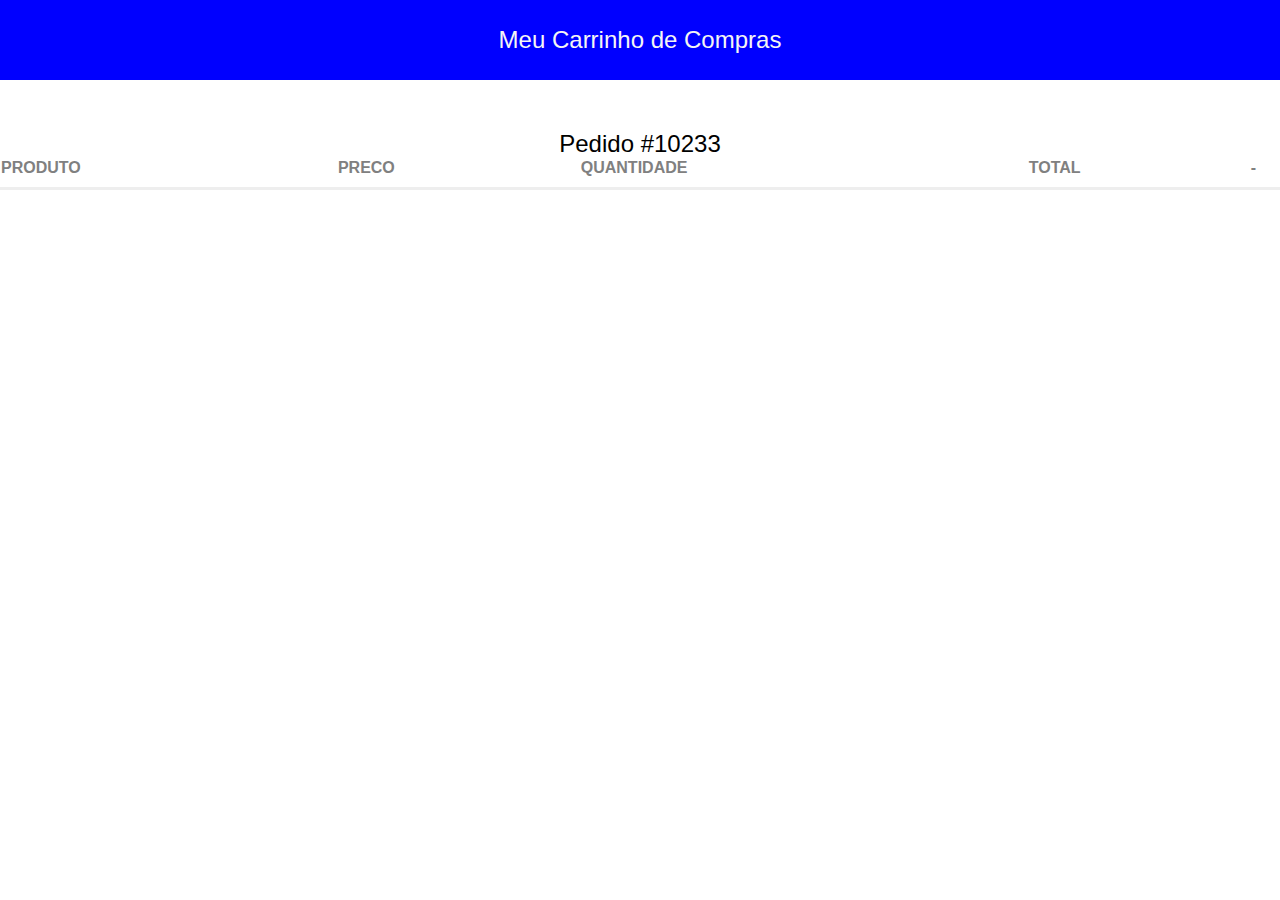
==== Shopping-cart/index.html @ 515995c1 "Projeto Shopping Cart" ====
<!DOCTYPE html>
<html lang="en">
<head>
    <meta charset="UTF-8">
    <meta name="viewport" content="width=device-width, initial-scale=1.0">
    <title>Carrinho de Compras</title>
    <link rel="stylesheet" href="style.css">
</head>
<body>
    <header>
        <span>Meu Carrinho de Compras</span>
    </header>
    
    <main>
        <div class="page-title">Pedido #10233</div>
        <div class="content">
            <section>
                <table>
                    <thead>
                        <tr>
                            <th>Produto</th>
                            <th>Preco</th>
                            <th>Quantidade</th>
                            <th>Total</th>
                            <th>-</th>
                        </tr>
                    </thead>
                    <tbody>

                    </tbody>
                </table>
            </section>
        </div>
    </main>
</body>
</html>
---- Shopping-cart/style.css ----
*{
    font-family:Verdana, Geneva, Tahoma, sans-serif ;
}

body{
    margin: 0;
    padding: 0;
}

body > header{
    background: blue;
    width: 100%;
    display: flex;
    flex-direction: column;
    justify-content: center;
    font-size: 1.5em;
    color: whitesmoke;
    height: 80px;
    text-align: center;
}

main .page-title{
    font-size: 1.5em;
    text-align: center;
    margin-top: 50px;
}

table{
    width: 100%;
    border-collapse: collapse;
}

table thead tr{
    border-bottom: 3px solid #eee;
}

table thead tr th{
    text-align: left;
    padding-bottom: 10px;
    text-transform: uppercase;
    color: grey;
}
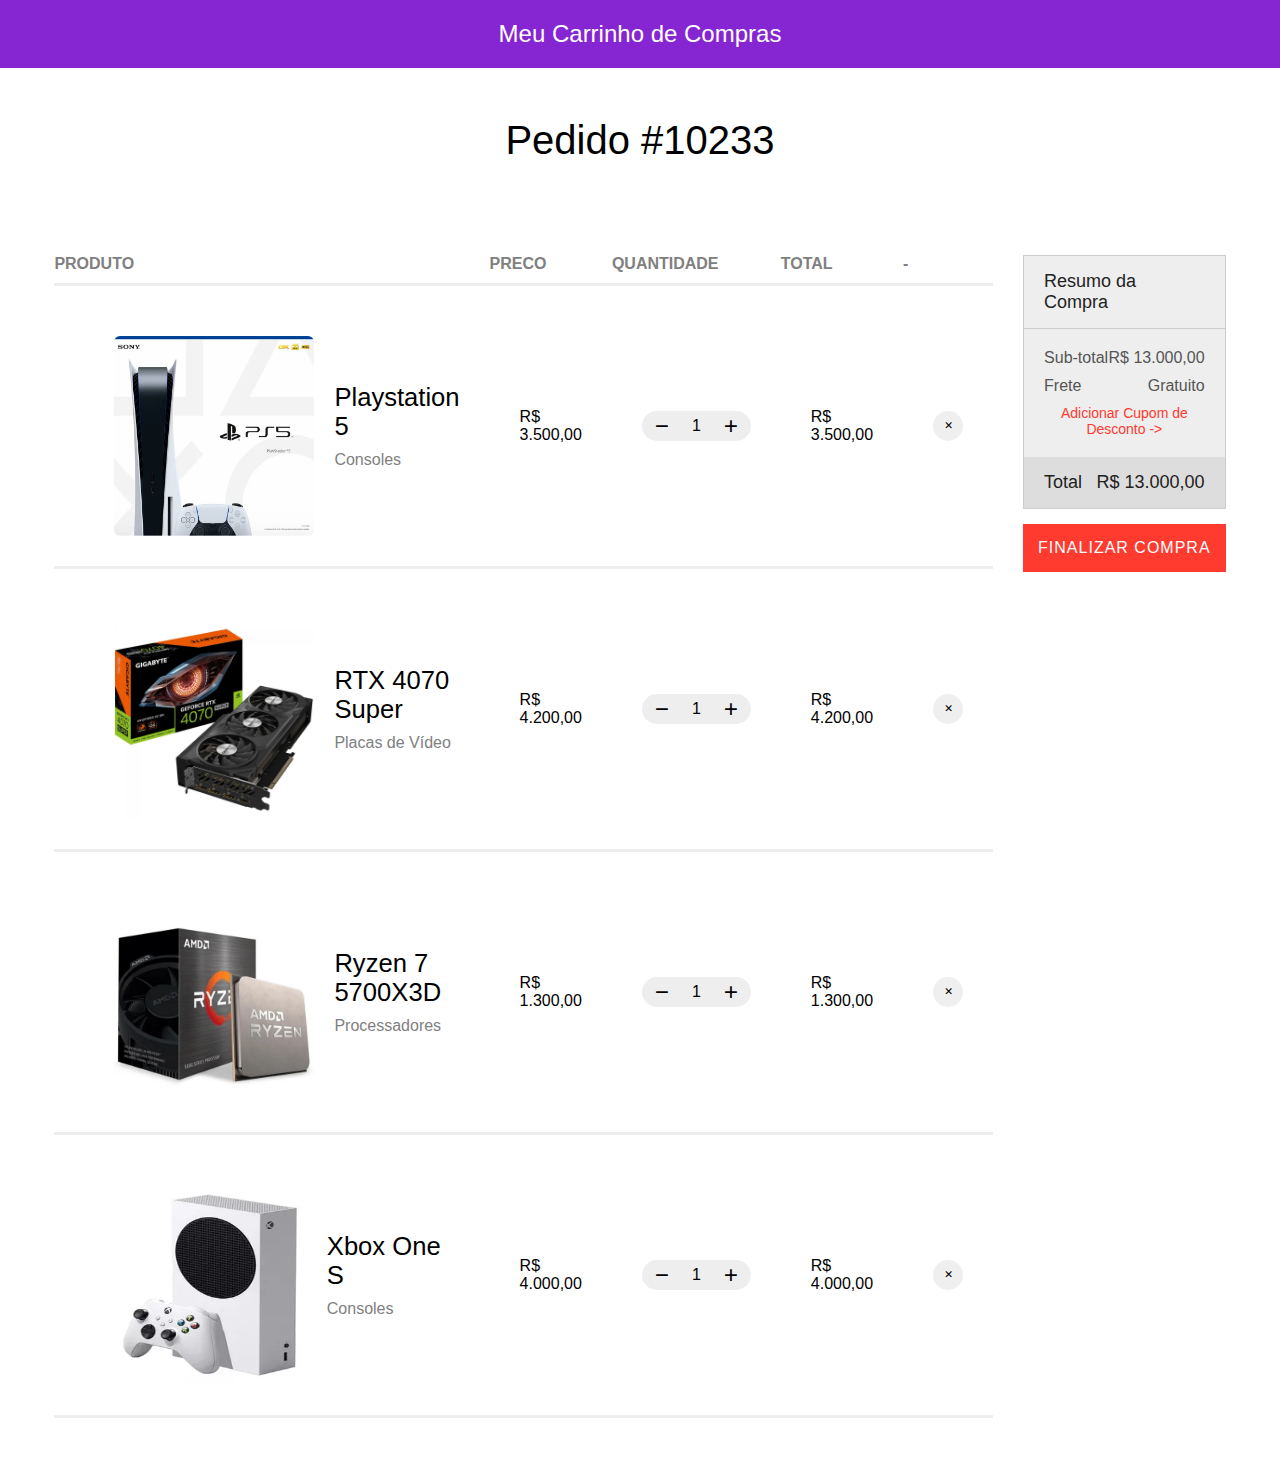
==== commit 123d251e: "Complete Shop Cart" ====
--- a/Shopping-cart/index.html
+++ b/Shopping-cart/index.html
@@ -5,6 +5,7 @@
     <meta name="viewport" content="width=device-width, initial-scale=1.0">
     <title>Carrinho de Compras</title>
     <link rel="stylesheet" href="style.css">
+    <link rel="stylesheet" href="https://unpkg.com/boxicons@2.1.4/css/boxicons.min.css">
 </head>
 <body>
     <header>
@@ -12,7 +13,7 @@
     </header>
     
     <main>
-        <div class="page-title">Pedido #10233</div>
+        <div class="page-title">Pedido #10233</div><br>
         <div class="content">
             <section>
                 <table>
@@ -26,10 +27,179 @@
                         </tr>
                     </thead>
                     <tbody>
+                        <tr>                            
+                            <td>
+                                <div class="product">                                    
+                                    <img src="images/ps5.png" alt="Playstation 5"
+                                        height="200"
+                                        width="200"
+                                    >
+                                    <div class="info">
+                                        <div class="name">Playstation 5</div>
+                                        <div class="category">Consoles</div>
+                                    </div>
+                                </div>
+                            </td>
+                            <td>R$ 3.500,00</td>
+                            <td>
+                                <div class="bt-quantity">
+                                    <button>
+                                        <i class="bx bx-minus"></i>
+                                    </button>
+                                    <span>1</span>
+                                    <button>
+                                        <i class="bx bx-plus"></i>
+                                    </button>
+                                </div>
+                            </td>
+                            <td>R$ 3.500,00</td>
+                            <td>
+                                <div class="remove">
+                                    <button>
+                                        <i class="bx bx-x"></i>
+                                    </button>
+                                </div>
+                            </td>
+                        </tr>
+                        
+                        <tr>
+                            <td>
+                                <div class="product">
+                                    <img 
+                                        src="images/rtx4070.webp" 
+                                        alt="Placa de vídeo RTX 4070 Super"
+                                        height="200"
+                                        width="200"
+                                    >
+                                    <div class="info">
+                                        <div class="name">RTX 4070 Super</div>
+                                        <div class="category">Placas de Vídeo</div>
+                                    </div>
+                                </div>
+                            </td>
+                            <td>R$ 4.200,00</td>
+                            <td>
+                                <div class="bt-quantity">
+                                    <button>
+                                        <i class="bx bx-minus"></i>
+                                    </button>
+                                    <span>1</span>
+                                    <button>
+                                        <i class="bx bx-plus"></i>
+                                    </button>
+                                </div>
+                            </td>
+                            <td>R$ 4.200,00</td>
+                            <td>
+                                <div class="remove">
+                                    <button>
+                                        <i class="bx bx-x"></i>
+                                    </button>
+                                </div>
+                            </td>
+                        </tr>
 
+                        <tr>
+                            <td>
+                                <div class="product">
+                                    <img 
+                                        src="images/ryzen.webp" 
+                                        alt="Processador Ryzen 7 5700X3D"
+                                        height="200"
+                                        width="200"
+                                    >
+                                    <div class="info">
+                                        <div class="name">Ryzen 7 5700X3D</div>
+                                        <div class="category">Processadores</div>
+                                    </div>
+                                </div>
+                            </td>
+                            <td>R$ 1.300,00</td>
+                            <td>
+                                <div class="bt-quantity">
+                                    <button>
+                                        <i class="bx bx-minus"></i>
+                                    </button>
+                                    <span>1</span>
+                                    <button>
+                                        <i class="bx bx-plus"></i>
+                                    </button>
+                                </div>
+                            </td>
+                            <td>R$ 1.300,00</td>
+                            <td>
+                                <div class="remove">
+                                    <button>
+                                        <i class="bx bx-x"></i>
+                                    </button>
+                                </div>
+                            </td>
+                        </tr>
+
+                        <tr>
+                            <td>
+                                <div class="product">
+                                    <img 
+                                        src="images/xbox.webp" 
+                                        alt="Xbox One S"
+                                        height="200"
+                                        width="200"
+                                    >
+                                    <div class="info">
+                                        <div class="name">Xbox One S</div>
+                                        <div class="category">Consoles</div>
+                                    </div>
+                                </div>
+                            </td>
+                            <td>R$ 4.000,00</td>
+                            <td>
+                                <div class="bt-quantity">
+                                    <button>
+                                        <i class="bx bx-minus"></i>
+                                    </button>
+                                    <span>1</span>
+                                    <button>
+                                        <i class="bx bx-plus"></i>
+                                    </button>
+                                </div>
+                            </td>
+                            <td>R$ 4.000,00</td>
+                            <td>
+                                <div class="remove">
+                                    <button>
+                                        <i class="bx bx-x"></i>
+                                    </button>
+                                </div>
+                            </td>
+                        </tr>
                     </tbody>
                 </table>
-            </section>
+            </section>  
+            <aside>
+                <div class="box">
+                    <header>Resumo da Compra</header>
+                    <div class="info">
+                        <div>
+                            <span>Sub-total</span>
+                            <span>R$ 13.000,00</span>
+                        </div>
+                        <div>
+                            <span>Frete</span>
+                            <span>Gratuito</span>
+                        </div>
+                        <div>
+                            <button>
+                                Adicionar Cupom de Desconto ->
+                            </button>
+                        </div>
+                    </div>
+                    <footer>
+                        <span>Total</span>
+                        <span>R$ 13.000,00</span>
+                    </footer>
+                </div>
+                <button>Finalizar compra</button>
+            </aside>            
         </div>
     </main>
 </body>
--- a/Shopping-cart/style.css
+++ b/Shopping-cart/style.css
@@ -1,30 +1,53 @@
 *{
     font-family:Verdana, Geneva, Tahoma, sans-serif ;
-}
-
-body{
     margin: 0;
     padding: 0;
 }
 
+body{
+    background: #f6f6f6;
+}
+
+.content{
+    padding: 2%;
+}
+
 body > header{
-    background: blue;
-    width: 100%;
-    display: flex;
-    flex-direction: column;
-    justify-content: center;
-    font-size: 1.5em;
-    color: whitesmoke;
-    height: 80px;
+    background: #8625d2;
+    color: white;
+    font-size: 24px;
+    padding: 20px 0;
+    display: -webkit-box;
+    display: -ms-flexbox;
+    display: flex;
+    -webkit-box-pack: center;
+        -ms-flex-pack: center;
+            justify-content: center;
+}
+
+body > main {
+    background: #fff;
+    padding: 0 30px 30px;
+  }
+
+  body > main .page-title {
+    font-size: 40px;
+    padding: 50px 0;
     text-align: center;
-}
-
-main .page-title{
-    font-size: 1.5em;
-    text-align: center;
-    margin-top: 50px;
-}
-
+  }
+
+  body > main .content {
+    display: -webkit-box;
+    display: -ms-flexbox;
+    display: flex;
+  }
+
+  body > main .content section {
+    -webkit-box-flex: 1;
+        -ms-flex: 1;
+            flex: 1;
+  }
+  
 table{
     width: 100%;
     border-collapse: collapse;
@@ -39,4 +62,169 @@
     padding-bottom: 10px;
     text-transform: uppercase;
     color: grey;
-}+}
+
+table tbody tr td{
+    padding: 30px;
+}
+
+table tbody tr{
+    border-bottom: 3px solid #eee;
+}
+
+.product{
+    display: flex;
+    align-items: center;
+}
+
+    .product img{
+    margin-left: 30px;
+    margin-top: 20px;
+    border-radius: 6px;
+    }
+
+    .product .info{
+    margin-left: 20px;
+    }
+
+    .product .info .name{
+        font-size: 1.6em;
+        margin-bottom: 10px;
+    }
+
+    .product .info .category{
+        color: grey;
+    }
+
+.bt-quantity{
+    display: inline-flex;
+    background: #eee;
+    padding: 0 0;
+    justify-content: space-around;
+    align-items: center;
+    min-width: 60px;
+    border-radius: 20px;
+    overflow: hidden;
+    height: 30px;
+}
+
+    .bt-quantity span{
+        margin: 0 10px;
+    }
+
+    .bt-quantity button{
+        display: flex;
+        align-items: center;
+        background:transparent;
+        border: 0;
+        padding: 0 10px;
+        font-size: 20px;
+        height: 100%;
+    }
+
+    .bt-quantity button:hover{
+        background: rgb(167, 165, 165);
+    }
+
+.remove{
+    background: #eee;
+    display: flex;
+    height: 30px;
+    width: 30px;
+    align-items: center;
+    justify-content: center;
+    border-radius: 100%;
+    font-size: 30px;
+    overflow: hidden;
+ }
+
+    .remove button{
+       border: 0;
+       width: 50px;
+       height: 50px;
+    }
+
+    .remove button:hover{
+        background: #ddd;
+    }
+
+    aside {
+        margin-left: 30px;
+      }
+      
+      aside .box {
+        margin-bottom: 15px;
+        border: 1px solid #ccc;
+        background: #eee;
+        color: #222;
+      }
+      
+      aside .box header {
+        padding: 15px 20px;
+        font-size: 18px;
+        border-bottom: 1px solid #ccc;
+      }
+      
+      aside .box .info {
+        padding: 20px;
+        font-size: 16px;
+      }
+      
+      aside .box .info > div {
+        display: -webkit-box;
+        display: -ms-flexbox;
+        display: flex;
+        -webkit-box-pack: justify;
+            -ms-flex-pack: justify;
+                justify-content: space-between;
+        margin-bottom: 10px;
+        color: #555;
+      }
+      
+      aside .box .info > div:last-child {
+        margin: 0;
+      }
+      
+      aside .box .info button {
+        color: #ff3a2f;
+        background: transparent;
+        border: 0;
+        display: -webkit-box;
+        display: -ms-flexbox;
+        display: flex;
+        -webkit-box-align: center;
+            -ms-flex-align: center;
+                align-items: center;
+        font-size: 14px;
+      }
+      
+      aside .box footer {
+        padding: 15px 20px;
+        background: #ddd;
+        font-size: 18px;
+        display: -webkit-box;
+        display: -ms-flexbox;
+        display: flex;
+        -webkit-box-pack: justify;
+            -ms-flex-pack: justify;
+                justify-content: space-between;
+      }
+      
+      aside > button {
+        border: 0;
+        padding: 15px 0;
+        color: white;
+        background: #ff3a2f;
+        display: block;
+        width: 100%;
+        text-transform: uppercase;
+        letter-spacing: 1px;
+        font-size: 16px;
+      }
+      
+      aside > button:hover {
+        background: #3bc55b;
+      }
+
+
+
